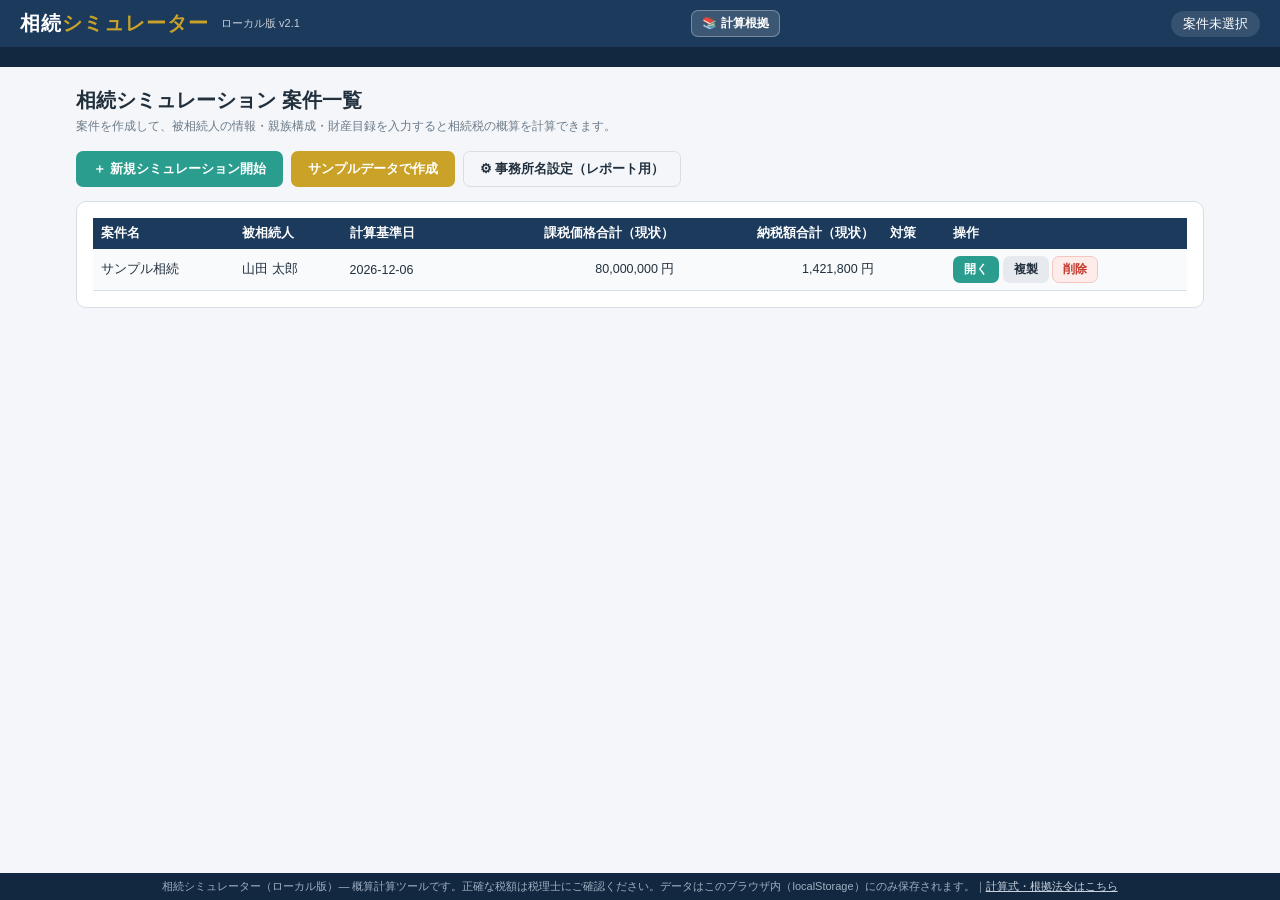
==== inheritance-simulator/index.html @ 36a1413f "Add 相続シミュレーター v2.1 (souzoku.lifeplanadvisor.or.jp デプロイ版) - 12ステップ入力・相続税計算エンジン（基礎控除/非課税枠/2割加算/配偶者軽減/相" ====
<!DOCTYPE html>
<html lang="ja">
<head>
<meta charset="UTF-8">
<meta name="viewport" content="width=device-width, initial-scale=1.0">
<title>相続シミュレーター（ローカル版）</title>
<style>
:root{
  --navy:#1b3a5c; --navy-dark:#122840; --teal:#2a9d8f; --teal-dark:#1f7a70;
  --gold:#c9a227; --bg:#f4f6f9; --card:#ffffff; --line:#d8dee6;
  --text:#22303e; --muted:#6b7a89; --danger:#c0392b; --ok:#2e8b57;
}
*{box-sizing:border-box;margin:0;padding:0}
body{font-family:"Hiragino Kaku Gothic ProN","Hiragino Sans","Yu Gothic",Meiryo,sans-serif;background:var(--bg);color:var(--text);font-size:14px}
a{color:var(--teal-dark)}
header.app{background:var(--navy);color:#fff;padding:10px 20px;display:flex;align-items:center;gap:12px;position:sticky;top:0;z-index:50}
header.app .logo{font-size:20px;font-weight:700;letter-spacing:.05em}
header.app .logo span{color:var(--gold)}
header.app .sub{font-size:11px;opacity:.75}
header.app .case-name{margin-left:auto;font-size:13px;background:rgba(255,255,255,.12);padding:4px 12px;border-radius:14px}
/* stepper */
#stepper{display:flex;gap:4px;overflow-x:auto;padding:10px 16px;background:var(--navy-dark)}
#stepper .step{min-width:92px;text-align:center;padding:7px 6px;border-radius:8px;background:#31465e;color:#c8d2dd;cursor:pointer;flex-shrink:0;border:1px solid transparent}
#stepper .step small{display:block;font-size:10px;margin-top:2px;white-space:nowrap}
#stepper .step .no{display:inline-block;width:20px;height:20px;line-height:20px;border-radius:50%;background:#4a5f78;font-size:11px}
#stepper .step.active{background:var(--teal);color:#fff}
#stepper .step.active .no{background:rgba(255,255,255,.25)}
#stepper .step.done .no{background:var(--ok);color:#fff}
#stepper .step:hover{border-color:var(--gold)}
main{max-width:1160px;margin:0 auto;padding:20px 16px 80px}
h2.page{font-size:20px;margin-bottom:4px}
p.desc{color:var(--muted);margin-bottom:16px;font-size:12px}
.card{background:var(--card);border:1px solid var(--line);border-radius:10px;padding:16px;margin-bottom:16px}
.card h3{font-size:14px;color:var(--navy);border-left:4px solid var(--teal);padding-left:8px;margin-bottom:12px}
.card h4{font-size:13px;color:var(--navy);margin:12px 0 6px}
/* form */
.frow{display:grid;grid-template-columns:220px 1fr;gap:8px;align-items:start;margin-bottom:10px}
.frow label{font-size:12px;font-weight:600;color:var(--navy);padding-top:8px}
.frow label .req{background:var(--danger);color:#fff;font-size:9px;padding:1px 5px;border-radius:3px;margin-left:4px;vertical-align:middle}
input[type=text],input[type=date],input[type=number],select,textarea{
  width:100%;padding:7px 9px;border:1px solid var(--line);border-radius:6px;font-size:13px;background:#fff}
input[type=checkbox]{width:16px;height:16px;margin-top:10px}
input:focus,select:focus,textarea:focus{outline:2px solid var(--teal);outline-offset:-1px}
.grid2{display:grid;grid-template-columns:1fr 1fr;gap:0 16px}
.hint{font-size:11px;color:var(--muted);margin-top:4px;line-height:1.5}
/* buttons */
.btn{display:inline-block;padding:8px 16px;border-radius:7px;border:1px solid transparent;cursor:pointer;font-size:13px;font-weight:600;background:#e6eaef;color:var(--text)}
.btn:hover{filter:brightness(.95)}
.btn.primary{background:var(--teal);color:#fff}
.btn.navy{background:var(--navy);color:#fff}
.btn.gold{background:var(--gold);color:#fff}
.btn.danger{background:#fdecea;color:var(--danger);border-color:#f5c6c0}
.btn.ghost{background:transparent;border-color:var(--line)}
.btn.sm{padding:4px 10px;font-size:12px}
.guide-btn{font-weight:400;color:var(--teal-dark);border-color:var(--teal)}
.toolbar{display:flex;gap:8px;flex-wrap:wrap;margin:14px 0;align-items:center}
.nav-btns{display:flex;justify-content:space-between;margin-top:20px}
/* table */
table.list{width:100%;border-collapse:collapse;font-size:12.5px}
table.list th{background:var(--navy);color:#fff;padding:7px 8px;text-align:left;white-space:nowrap;font-weight:600}
table.list td{border-bottom:1px solid var(--line);padding:7px 8px;vertical-align:middle}
table.list tr:nth-child(even) td{background:#f8fafc}
table.list td.num,table.list th.num{text-align:right;font-variant-numeric:tabular-nums}
table.list .empty{text-align:center;color:var(--muted);padding:24px}
.badge{display:inline-block;font-size:10px;padding:2px 7px;border-radius:9px;font-weight:600}
.badge.heir{background:#e0f2ef;color:var(--teal-dark)}
.badge.no-heir{background:#eee;color:#888}
.badge.spouse{background:#efe6f7;color:#7d3fa8}
.badge.warn{background:#fff3d6;color:#9a7708}
.badge.diff-add{background:#e0f2ef;color:var(--teal-dark)}
.badge.diff-chg{background:#fff3d6;color:#9a7708}
.badge.diff-gift{background:#fde2e0;color:var(--danger)}
.badge.diff-trust{background:#e3ecf7;color:var(--navy)}
.row-gift{text-decoration:line-through;color:#999}
/* modal */
#modal-bg{position:fixed;inset:0;background:rgba(10,20,35,.55);display:none;align-items:flex-start;justify-content:center;z-index:100;overflow:auto;padding:40px 12px}
#modal-bg.open{display:flex}
#modal{background:#fff;border-radius:12px;max-width:680px;width:100%;overflow:hidden}
#modal .m-head{background:var(--teal);color:#fff;padding:12px 16px;font-weight:700;display:flex;justify-content:space-between}
#modal .m-head .x{cursor:pointer;font-weight:400}
#modal .m-body{padding:16px;max-height:68vh;overflow:auto}
#modal .m-foot{padding:12px 16px;border-top:1px solid var(--line);display:flex;justify-content:flex-end;gap:8px}
/* result table */
table.result{width:100%;border-collapse:collapse;font-size:12.5px;margin-bottom:14px}
table.result th{background:var(--navy);color:#fff;padding:6px 8px;white-space:nowrap}
table.result td{border:1px solid var(--line);padding:6px 8px;text-align:right;font-variant-numeric:tabular-nums}
table.result td:first-child{text-align:left;background:#f2f5f8;font-weight:600}
table.result tr.total td{background:#fdf6e3;font-weight:700}
table.result td.diff-good{background:#e6f6ee;color:#1d7a46;font-weight:700}
table.result td.diff-bad{background:#fdecea;color:var(--danger);font-weight:700}
.alloc-input{width:110px;text-align:right;padding:4px 6px;font-size:12px}
.notice{background:#fff8e6;border:1px solid #eedc9a;color:#7a6215;padding:10px 12px;border-radius:8px;font-size:12px;margin-bottom:12px}
.kpi-wrap{display:flex;gap:12px;flex-wrap:wrap;margin-bottom:16px}
.kpi{flex:1;min-width:180px;background:var(--navy);color:#fff;border-radius:10px;padding:14px}
.kpi .t{font-size:11px;opacity:.8}
.kpi .v{font-size:22px;font-weight:700;margin-top:4px}
.kpi.teal{background:var(--teal)}
.kpi.gold{background:var(--gold)}
footer.app{position:fixed;bottom:0;left:0;right:0;background:var(--navy-dark);color:#9fb0c1;font-size:11px;text-align:center;padding:6px;z-index:40}
footer.app a{color:#c8d2dd}
.hd-spec{background:rgba(255,255,255,.15);color:#fff;border:1px solid rgba(255,255,255,.3);margin-left:auto}
.hd-spec+.case-name{margin-left:0}
/* 仕様書ビューア */
.spec-doc{line-height:1.8;font-size:13px}
.spec-doc .spec-h1{font-size:20px;color:var(--navy);border-bottom:3px solid var(--gold);padding-bottom:6px;margin:10px 0 14px}
.spec-doc .spec-h2{font-size:16px;color:var(--navy);border-left:5px solid var(--teal);padding-left:10px;margin:24px 0 10px}
.spec-doc .spec-h3{font-size:14px;color:var(--teal-dark);margin:16px 0 8px}
.spec-doc .spec-p{margin:6px 0}
.spec-doc .spec-list{margin:6px 0 6px 22px}
.spec-doc .spec-quote{background:#fff8e6;border-left:4px solid var(--gold);padding:8px 12px;border-radius:0 6px 6px 0;margin:8px 0;font-size:12px}
.spec-doc .spec-hr{border:none;border-top:1px dashed var(--line);margin:18px 0}
.spec-doc pre.spec-code{background:#f2f5f8;border:1px solid var(--line);border-radius:8px;padding:10px 14px;font-size:12px;overflow-x:auto;line-height:1.7;margin:8px 0;font-family:Menlo,Consolas,monospace}
.spec-doc code{background:#eef2f6;border-radius:4px;padding:1px 5px;font-size:12px;font-family:Menlo,Consolas,monospace}
.spec-doc table.spec-table{border-collapse:collapse;font-size:12px;margin:8px 0;width:100%}
.spec-doc table.spec-table th{background:var(--navy);color:#fff;padding:6px 9px;white-space:nowrap}
.spec-doc table.spec-table td{border:1px solid var(--line);padding:5px 9px}
canvas#chart{width:100%;max-width:860px;background:#fff}
/* シナリオタブ */
.scn-tabs{display:flex;gap:6px;flex-wrap:wrap;margin-bottom:14px;align-items:center}
.scn-tab{padding:7px 16px;border-radius:8px 8px 0 0;background:#dde4ec;cursor:pointer;font-size:12.5px;font-weight:600;border-bottom:3px solid transparent}
.scn-tab.active{background:#fff;border-bottom-color:var(--teal);color:var(--teal-dark)}
.scn-tab.t-贈与.active{border-bottom-color:var(--gold)}
.scn-tab .x{margin-left:8px;color:#999;font-weight:400}
.scn-tab .x:hover{color:var(--danger)}
/* 不動産エディタ */
.re-layout{display:grid;grid-template-columns:1fr 400px;gap:16px;align-items:start}
@media(max-width:960px){.re-layout{grid-template-columns:1fr}}
.re-preview .sticky{position:sticky;top:70px;max-height:calc(100vh - 120px);overflow:auto}
.pick-cards{display:flex;gap:10px;flex-wrap:wrap}
.pick-card{flex:1;min-width:160px;border:2px solid var(--line);border-radius:10px;padding:14px;cursor:pointer;background:#fff;transition:all .15s}
.pick-card:hover{border-color:var(--teal)}
.pick-card.active{border-color:var(--teal);background:#e9f6f4;box-shadow:0 0 0 1px var(--teal)}
.pick-card .pc-title{font-weight:700;font-size:14px}
.pick-card .pc-sub{font-size:11px;color:var(--muted);margin-top:4px}
.opt-block{border:1px solid var(--line);border-radius:8px;padding:10px 12px;margin-bottom:8px;background:#fbfcfe}
.opt-head{font-size:13px;font-weight:600;color:var(--navy);display:flex;align-items:center;gap:8px;cursor:pointer}
.opt-head input[type=checkbox]{margin-top:0}
.opt-body{margin-top:10px;padding-top:8px;border-top:1px dashed var(--line)}
table.calc-steps{width:100%;border-collapse:collapse;font-size:11.5px}
table.calc-steps td{padding:5px 6px;border-bottom:1px dashed var(--line);vertical-align:top}
table.calc-steps td.sl{white-space:nowrap;font-weight:700;color:var(--navy);width:38%}
table.calc-steps .sv{font-weight:700;color:var(--teal-dark);margin-top:2px}
.sv-inline{font-weight:700;color:var(--teal-dark);margin-left:6px}
.preview-total{background:var(--navy);color:#fff;border-radius:8px;padding:10px 12px;margin-top:10px;font-size:13px;display:flex;justify-content:space-between;align-items:center}
.preview-total b{font-size:17px}
.preview-total.teal{background:var(--teal)}
/* 特例 使用状況バー */
.usage-row{display:flex;align-items:center;gap:8px;margin-top:6px;font-size:11.5px}
.usage-row .ul{width:150px;color:var(--navy);font-weight:600}
.usage-bar{flex:1;height:12px;background:#e8edf2;border-radius:6px;overflow:hidden}
.usage-fill{height:100%;border-radius:6px}
.usage-fill.ok{background:#2e8b57}
.usage-fill.near{background:var(--gold)}
.usage-fill.over{background:var(--danger)}
.uv{width:110px;text-align:right;font-variant-numeric:tabular-nums}
.uv.over{color:var(--danger);font-weight:700}
.uv.near{color:#9a7708;font-weight:700}
/* 活用シミュレーション */
.strategy-grid{display:grid;grid-template-columns:repeat(auto-fit,minmax(300px,1fr));gap:14px;margin-bottom:16px}
.plan-card h3{border-left-color:var(--gold)}
table.mini-result{width:100%;border-collapse:collapse;font-size:12px;margin:10px 0}
table.mini-result td{padding:5px 6px;border-bottom:1px dashed var(--line)}
table.mini-result td.num{text-align:right;font-variant-numeric:tabular-nums;white-space:nowrap}
table.mini-result tr.tt td{background:#fdf6e3;font-weight:700}
.diff-good-txt{color:#1d7a46;font-weight:700}
.diff-bad-txt{color:var(--danger);font-weight:700}
/* レポート */
.report{background:#fff;border:1px solid var(--line);border-radius:10px;padding:28px;max-width:900px;margin:0 auto}
.rp-cover{text-align:center;padding:70px 20px 50px;border-bottom:2px solid var(--navy);margin-bottom:26px}
.rp-cover h1{font-size:26px;color:var(--navy);letter-spacing:.12em;margin:18px 0 8px}
.rp-cover-line{width:70px;height:4px;background:var(--gold);margin:0 auto}
.rp-cover-case{font-size:16px;color:var(--muted);margin-bottom:30px}
.rp-cover-tbl{margin:0 auto;font-size:13px;border-collapse:collapse}
.rp-cover-tbl td{padding:6px 18px;border-bottom:1px solid var(--line);text-align:left}
.rp-cover-tbl td:first-child{color:var(--muted);font-size:11px}
.rp-disclaimer{font-size:10.5px;color:var(--muted);margin-top:26px;line-height:1.6}
.rp-section{margin-bottom:26px;page-break-inside:avoid}
.rp-section h3{font-size:15px;color:var(--navy);border-bottom:2px solid var(--gold);padding-bottom:4px;margin-bottom:12px}
.rp-half{display:grid;grid-template-columns:1fr 1fr;gap:16px}
@media(max-width:800px){.rp-half{grid-template-columns:1fr}}
.chart-flex{display:flex;gap:18px;align-items:center;flex-wrap:wrap}
.lg-row{font-size:12px;margin-bottom:4px}
.lg-sw{display:inline-block;width:12px;height:12px;border-radius:3px;margin-right:6px;vertical-align:-1px}
.lg-inline{margin-right:12px;font-size:11px}
.re-detail{border:1px solid var(--line);border-radius:8px;padding:12px;margin-bottom:10px;page-break-inside:avoid}
.re-detail h4{margin:0 0 8px;color:var(--navy)}
.re-total{margin-top:8px;font-size:13px;text-align:right;background:#fdf6e3;padding:6px 10px;border-radius:6px}
@media print{
  header.app,#stepper,.toolbar,.nav-btns,footer.app,.no-print,.scn-tabs{display:none!important}
  body{background:#fff;font-size:12px}
  .card,.report{border:none;padding:0;box-shadow:none}
  main{padding:0;max-width:100%}
  .rp-cover{page-break-after:always}
  .kpi{border:1px solid #ccc;color:#000;background:#fff!important}
  .kpi .v{color:#000}
}
</style>
</head>
<body>
<header class="app">
  <div class="logo">相続<span>シミュレーター</span></div>
  <div class="sub">ローカル版 v2.1</div>
  <button class="btn sm hd-spec" onclick="openSpec()" title="計算式と根拠法令の一覧">📚 計算根拠</button>
  <div class="case-name" id="hd-case">案件未選択</div>
</header>
<nav id="stepper"></nav>
<main id="view"></main>
<footer class="app">相続シミュレーター（ローカル版）— 概算計算ツールです。正確な税額は税理士にご確認ください。データはこのブラウザ内（localStorage）にのみ保存されます。｜<a href="#" onclick="openSpec();return false">計算式・根拠法令はこちら</a></footer>

<div id="modal-bg"><div id="modal">
  <div class="m-head"><span id="m-title"></span><span class="x" onclick="closeModal()">✕</span></div>
  <div class="m-body" id="m-body"></div>
  <div class="m-foot" id="m-foot"></div>
</div></div>

<script src="js/taxtables.js"></script>
<script src="js/engine.js"></script>
<script src="js/guides.js"></script>
<script src="js/re-editor.js"></script>
<script src="js/report.js"></script>
<script src="js/spec-doc.js"></script>
<script src="js/spec-viewer.js"></script>
<script src="js/asset-strategy.js"></script>
<script src="js/app.js"></script>
<script>
document.getElementById('modal-bg').addEventListener('click',e=>{ if(e.target.id==='modal-bg') closeModal(); });
document.addEventListener('keydown',e=>{ if(e.key==='Escape') closeModal(); });
render();
</script>
</body>
</html>
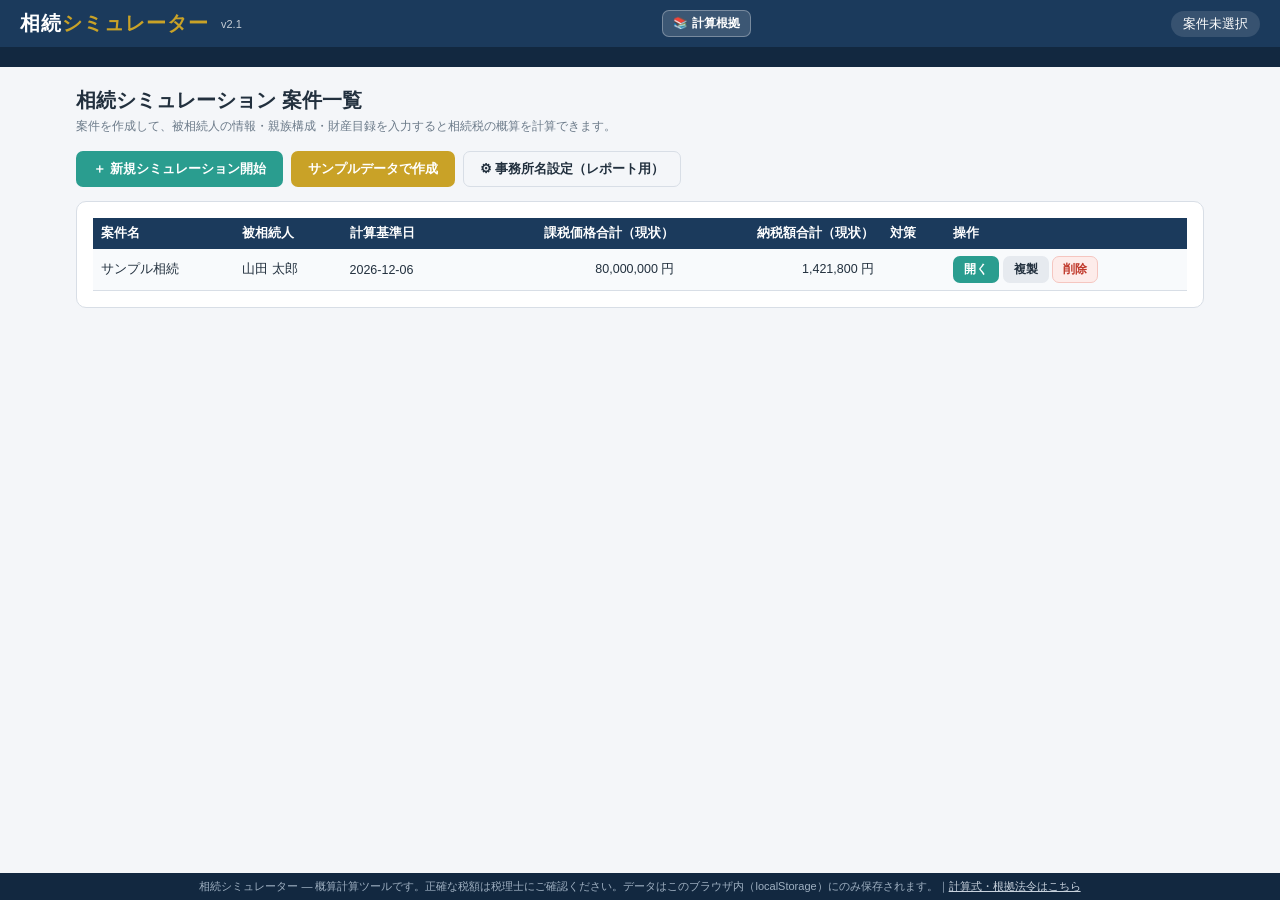
==== commit db22427d: "相続シミュレーター: 表記から「ローカル版」を削除 タイトル・ヘッダー小見出し・フッターの「ローカル版」を外し、 名称を「相続シミュレーター」に統一。 souzoku.lifeplanadvisor." ====
--- a/inheritance-simulator/index.html
+++ b/inheritance-simulator/index.html
@@ -3,7 +3,7 @@
 <head>
 <meta charset="UTF-8">
 <meta name="viewport" content="width=device-width, initial-scale=1.0">
-<title>相続シミュレーター（ローカル版）</title>
+<title>相続シミュレーター</title>
 <style>
 :root{
   --navy:#1b3a5c; --navy-dark:#122840; --teal:#2a9d8f; --teal-dark:#1f7a70;
@@ -199,13 +199,13 @@
 <body>
 <header class="app">
   <div class="logo">相続<span>シミュレーター</span></div>
-  <div class="sub">ローカル版 v2.1</div>
+  <div class="sub">v2.1</div>
   <button class="btn sm hd-spec" onclick="openSpec()" title="計算式と根拠法令の一覧">📚 計算根拠</button>
   <div class="case-name" id="hd-case">案件未選択</div>
 </header>
 <nav id="stepper"></nav>
 <main id="view"></main>
-<footer class="app">相続シミュレーター（ローカル版）— 概算計算ツールです。正確な税額は税理士にご確認ください。データはこのブラウザ内（localStorage）にのみ保存されます。｜<a href="#" onclick="openSpec();return false">計算式・根拠法令はこちら</a></footer>
+<footer class="app">相続シミュレーター — 概算計算ツールです。正確な税額は税理士にご確認ください。データはこのブラウザ内（localStorage）にのみ保存されます。｜<a href="#" onclick="openSpec();return false">計算式・根拠法令はこちら</a></footer>
 
 <div id="modal-bg"><div id="modal">
   <div class="m-head"><span id="m-title"></span><span class="x" onclick="closeModal()">✕</span></div>
